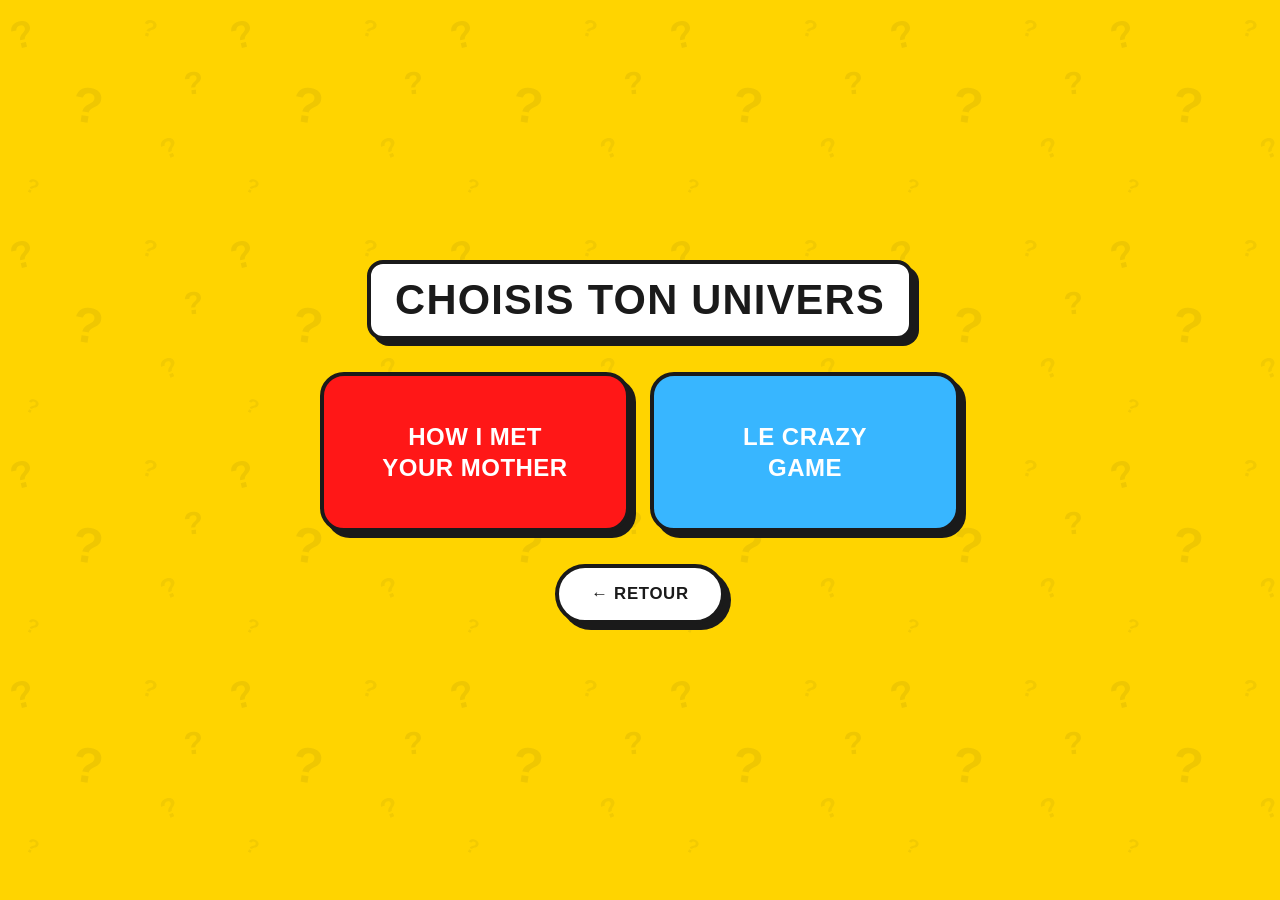
==== game.html @ 32decdde "Initial commit: site Qui est ce ? (structure complete, en attente des photos et du son) Co-Authored-" ====
<!DOCTYPE html>
<html lang="fr">
<head>
    <meta charset="UTF-8">
    <meta name="viewport" content="width=device-width, initial-scale=1.0, viewport-fit=cover">
    <meta name="robots" content="noindex, nofollow">
    <title>Choisis ton univers — Qui est ce ?</title>
    <link rel="stylesheet" href="css/style.css">
</head>
<body>
    <div class="page page--game">
        <h1 class="page-title">CHOISIS TON UNIVERS</h1>

        <main class="universe-grid">
            <button type="button" class="universe-card universe-card--red" data-universe="himym">
                <span class="universe-card__title">HOW I MET<br>YOUR MOTHER</span>
            </button>
            <button type="button" class="universe-card universe-card--blue" data-universe="crazyGame">
                <span class="universe-card__title">LE CRAZY<br>GAME</span>
            </button>
        </main>

        <a href="index.html" class="btn btn--ghost btn--back">&larr; RETOUR</a>
    </div>

    <script src="js/data.js" defer></script>
    <script src="js/game.js" defer></script>
</body>
</html>
---- css/style.css ----
/* =========================================================
   QUI EST CE ? — style.css
   Feuille de style unique, mobile-first.
   Les valeurs faciles à modifier sont regroupées dans :root.
   ========================================================= */

:root {
    /* Couleurs principales (modifiables ici uniquement) */
    --color-red: #FF1717;
    --color-red-dark: #cc0f0f;
    --color-blue: #38B6FF;
    --color-blue-dark: #1e93d9;
    --color-yellow: #FFD400;
    --color-yellow-soft: #FFE066;
    --color-white: #FFFFFF;
    --color-dark: #1A1A1A;
    --color-gray: #4d4d4d;

    /* Effets communs */
    --border-thick: 4px solid var(--color-dark);
    --radius-lg: 24px;
    --radius-md: 16px;
    --shadow-hard: 6px 6px 0 var(--color-dark);
    --shadow-hard-sm: 3px 3px 0 var(--color-dark);

    color-scheme: light;
}

/* ---------- Reset léger ---------- */
*,
*::before,
*::after {
    box-sizing: border-box;
}

html,
body {
    margin: 0;
    padding: 0;
    min-height: 100%;
}

body {
    font-family: "Segoe UI", "Helvetica Neue", Arial, sans-serif;
    color: var(--color-dark);
    background-color: var(--color-yellow);
    /* Motif de points d'interrogation en fond, léger et généré en CSS (aucune image externe) */
    background-image:
        url("data:image/svg+xml,%3Csvg xmlns='http://www.w3.org/2000/svg' width='220' height='220' viewBox='0 0 220 220'%3E%3Ctext x='14' y='50' font-family='Arial, sans-serif' font-weight='900' font-size='38' fill='%231A1A1A' fill-opacity='0.07' transform='rotate(-14 14 50)'%3E%3F%3C/text%3E%3Ctext x='140' y='34' font-family='Arial, sans-serif' font-weight='900' font-size='24' fill='%231A1A1A' fill-opacity='0.06' transform='rotate(18 140 34)'%3E%3F%3C/text%3E%3Ctext x='70' y='120' font-family='Arial, sans-serif' font-weight='900' font-size='50' fill='%231A1A1A' fill-opacity='0.07' transform='rotate(9 70 120)'%3E%3F%3C/text%3E%3Ctext x='165' y='160' font-family='Arial, sans-serif' font-weight='900' font-size='28' fill='%231A1A1A' fill-opacity='0.06' transform='rotate(-22 165 160)'%3E%3F%3C/text%3E%3Ctext x='24' y='190' font-family='Arial, sans-serif' font-weight='900' font-size='20' fill='%231A1A1A' fill-opacity='0.06' transform='rotate(24 24 190)'%3E%3F%3C/text%3E%3Ctext x='185' y='95' font-family='Arial, sans-serif' font-weight='900' font-size='32' fill='%231A1A1A' fill-opacity='0.07' transform='rotate(-6 185 95)'%3E%3F%3C/text%3E%3C/svg%3E");
    background-repeat: repeat;
    background-size: 220px 220px;
    animation: bg-drift 60s linear infinite;
    overflow-x: hidden;
}

@keyframes bg-drift {
    from { background-position: 0 0; }
    to { background-position: -220px -220px; }
}

@media (prefers-reduced-motion: reduce) {
    body { animation: none; }
    *, *::before, *::after {
        animation-duration: 0.001ms !important;
        animation-iteration-count: 1 !important;
        transition-duration: 0.001ms !important;
    }
}

img {
    max-width: 100%;
    display: block;
}

/* ---------- Layout commun ---------- */
.page {
    min-height: 100vh;
    min-height: 100dvh;
    display: flex;
    flex-direction: column;
    align-items: center;
    justify-content: center;
    padding: 24px 16px 40px;
    text-align: center;
    gap: 24px;
}

.page-title {
    font-size: clamp(1.6rem, 5vw + 0.5rem, 2.6rem);
    font-weight: 900;
    letter-spacing: 0.03em;
    color: var(--color-dark);
    background: var(--color-white);
    border: var(--border-thick);
    border-radius: var(--radius-md);
    box-shadow: var(--shadow-hard);
    padding: 12px 24px;
    margin: 0 0 8px;
    max-width: 100%;
    word-break: break-word;
}

/* ---------- Boutons ---------- */
.btn {
    display: inline-flex;
    align-items: center;
    justify-content: center;
    gap: 10px;
    font-family: inherit;
    font-weight: 800;
    font-size: 1.05rem;
    letter-spacing: 0.04em;
    text-decoration: none;
    color: var(--color-white);
    background: var(--color-red);
    border: var(--border-thick);
    border-radius: 999px;
    padding: 16px 32px;
    min-height: 56px;
    cursor: pointer;
    box-shadow: var(--shadow-hard);
    transition: transform 0.12s ease, box-shadow 0.12s ease, background-color 0.12s ease;
    touch-action: manipulation;
    -webkit-tap-highlight-color: transparent;
    user-select: none;
}

.btn:hover {
    background: var(--color-red-dark);
}

.btn:active,
.btn.is-pressed {
    transform: translate(3px, 3px);
    box-shadow: var(--shadow-hard-sm);
}

.btn:focus-visible {
    outline: 4px solid var(--color-dark);
    outline-offset: 3px;
}

.btn:disabled {
    opacity: 0.55;
    cursor: not-allowed;
    transform: none;
    box-shadow: var(--shadow-hard);
}

.btn--primary {
    background: var(--color-red);
}

.btn--secondary {
    background: var(--color-blue);
}
.btn--secondary:hover {
    background: var(--color-blue-dark);
}

.btn--ghost {
    background: var(--color-white);
    color: var(--color-dark);
}
.btn--ghost:hover {
    background: var(--color-yellow-soft);
}

.btn--large {
    font-size: 1.25rem;
    padding: 18px 40px;
    min-height: 64px;
}

.btn--back {
    margin-top: 8px;
}

/* ---------- Page d'accueil ---------- */
.home-content {
    display: flex;
    flex-direction: column;
    align-items: center;
    gap: 28px;
}

.title {
    font-size: clamp(2.4rem, 10vw, 5rem);
    font-weight: 900;
    line-height: 1.05;
    margin: 0;
    color: var(--color-white);
    -webkit-text-stroke: 3px var(--color-dark);
    text-shadow:
        4px 4px 0 var(--color-dark),
        0 0 0 var(--color-dark);
    transform: rotate(-2deg);
}

.title-accent {
    color: var(--color-blue);
    -webkit-text-stroke: 3px var(--color-dark);
}

.subtitle {
    font-size: clamp(1.1rem, 3vw, 1.5rem);
    font-weight: 700;
    color: var(--color-dark);
    background: var(--color-white);
    border: var(--border-thick);
    border-radius: 999px;
    padding: 8px 22px;
    box-shadow: var(--shadow-hard-sm);
    margin: 0;
}

/* Animation d'entrée douce (déclenchée par home.js) */
.reveal {
    opacity: 0;
    transform: translateY(18px);
    transition: opacity 0.5s ease, transform 0.5s ease;
}
.reveal--active {
    opacity: 1;
    transform: translateY(0);
}

/* ---------- Page de choix d'univers ---------- */
.universe-grid {
    display: flex;
    flex-direction: column;
    gap: 20px;
    width: 100%;
    max-width: 640px;
}

@media (min-width: 640px) {
    .universe-grid {
        flex-direction: row;
    }
}

.universe-card {
    flex: 1;
    font-family: inherit;
    font-weight: 900;
    font-size: clamp(1.1rem, 3.2vw, 1.5rem);
    letter-spacing: 0.02em;
    color: var(--color-white);
    border: var(--border-thick);
    border-radius: var(--radius-lg);
    box-shadow: var(--shadow-hard);
    padding: 40px 20px;
    min-height: 160px;
    cursor: pointer;
    display: flex;
    align-items: center;
    justify-content: center;
    text-align: center;
    line-height: 1.3;
    transition: transform 0.12s ease, box-shadow 0.12s ease;
    touch-action: manipulation;
    -webkit-tap-highlight-color: transparent;
}

.universe-card:active,
.universe-card.is-pressed {
    transform: translate(4px, 4px);
    box-shadow: var(--shadow-hard-sm);
}

.universe-card:focus-visible {
    outline: 4px solid var(--color-dark);
    outline-offset: 3px;
}

.universe-card--red { background: var(--color-red); }
.universe-card--red:hover { background: var(--color-red-dark); }

.universe-card--blue { background: var(--color-blue); }
.universe-card--blue:hover { background: var(--color-blue-dark); }

/* ---------- Page roulette ---------- */
.roulette-area {
    display: flex;
    flex-direction: column;
    align-items: center;
    gap: 24px;
    width: 100%;
    max-width: 420px;
}

.reel {
    background: var(--color-white);
    border: var(--border-thick);
    border-radius: var(--radius-lg);
    box-shadow: var(--shadow-hard);
    padding: 20px;
    width: 100%;
    display: flex;
    flex-direction: column;
    align-items: center;
    gap: 14px;
}

.reel__photo-wrap {
    width: 100%;
    max-width: 260px;
    aspect-ratio: 1 / 1;
    border: var(--border-thick);
    border-radius: var(--radius-md);
    overflow: hidden;
    background: var(--color-yellow-soft);
    display: flex;
    align-items: center;
    justify-content: center;
    position: relative;
}

.reel__photo {
    width: 100%;
    height: 100%;
    object-fit: cover;
    object-position: center;
}

.reel__photo-wrap.is-missing .reel__photo {
    display: none;
}

.reel__photo-wrap.is-missing::after {
    content: "?";
    font-size: 5rem;
    font-weight: 900;
    color: var(--color-dark);
    opacity: 0.35;
}

.reel__photo-wrap.is-spinning {
    animation: reel-flicker 0.12s ease-in-out;
}

@keyframes reel-flicker {
    from { transform: scale(0.97); opacity: 0.7; }
    to { transform: scale(1); opacity: 1; }
}

.reel__photo-wrap.is-final {
    animation: reel-reveal 0.45s ease-out;
}

@keyframes reel-reveal {
    0% { transform: scale(0.85); opacity: 0.3; }
    60% { transform: scale(1.06); opacity: 1; }
    100% { transform: scale(1); opacity: 1; }
}

.reel__name {
    font-size: 1.4rem;
    font-weight: 900;
    letter-spacing: 0.02em;
    margin: 0;
    min-height: 1.6em;
}

.result-banner {
    font-size: clamp(1.3rem, 4vw, 1.8rem);
    font-weight: 900;
    color: var(--color-dark);
    background: var(--color-yellow);
    border: var(--border-thick);
    border-radius: var(--radius-md);
    padding: 8px 20px;
    box-shadow: var(--shadow-hard-sm);
    animation: banner-pop 0.35s ease-out;
}

@keyframes banner-pop {
    0% { transform: scale(0.7); opacity: 0; }
    100% { transform: scale(1); opacity: 1; }
}

.result-actions {
    display: flex;
    flex-direction: column;
    gap: 14px;
    width: 100%;
    max-width: 280px;
}

@media (min-width: 480px) {
    .result-actions {
        flex-direction: row;
        max-width: none;
    }
}

/* ---------- Utilitaires ---------- */
[hidden] {
    display: none !important;
}
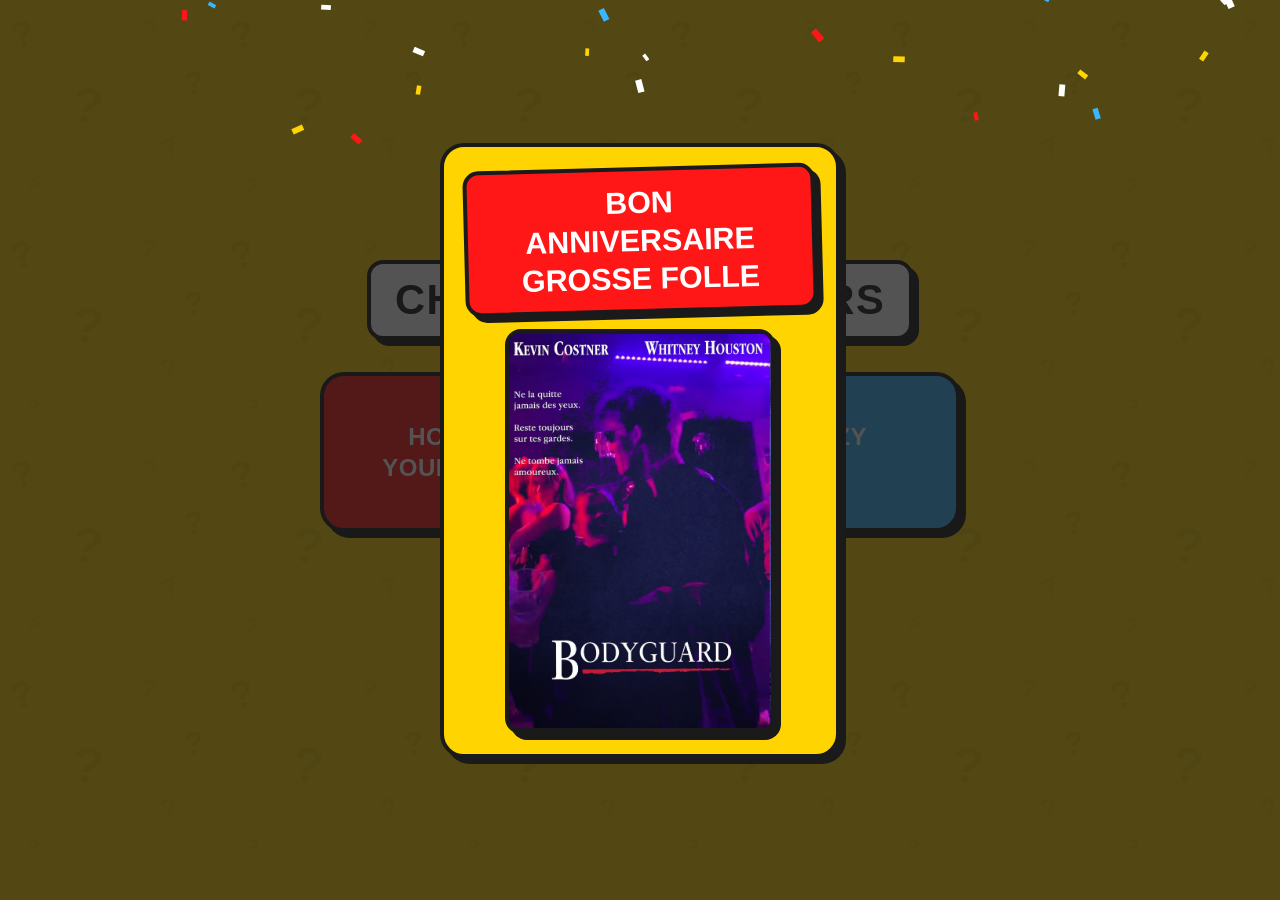
==== commit 7e137e9a: "Pop-up d'anniversaire aussi sur la page game.html Co-Authored-By: Claude Sonnet 5.5 <noreply@anthrop" ====
--- a/game.html
+++ b/game.html
@@ -23,7 +23,19 @@
         <a href="index.html" class="btn btn--ghost btn--back">&larr; RETOUR</a>
     </div>
 
+    <!-- Pop-up d'anniversaire temporaire (voir js/anniversaire.js) -->
+    <div id="birthday-popup" class="popup" role="dialog" aria-modal="true" aria-labelledby="birthday-title">
+        <div class="popup__box">
+            <p id="birthday-title" class="birthday-banner">BON ANNIVERSAIRE<br>GROSSE FOLLE</p>
+            <img class="birthday-photo" src="assets/anniversaire/photo.jpg" alt="Affiche Bodyguard : Ne la quitte jamais des yeux">
+        </div>
+    </div>
+
+    <audio id="birthday-audio" src="assets/anniversaire/musique-depart10s.mp3" preload="auto"></audio>
+
     <script src="js/data.js" defer></script>
     <script src="js/game.js" defer></script>
+    <script src="js/confetti.js" defer></script>
+    <script src="js/anniversaire.js" defer></script>
 </body>
 </html>
--- a/css/style.css
+++ b/css/style.css
@@ -399,3 +399,101 @@
 [hidden] {
     display: none !important;
 }
+
+/* ---------- Pop-up d'anniversaire ---------- */
+.birthday-banner {
+    margin: 0;
+    font-size: clamp(1.2rem, 5vw, 1.9rem);
+    font-weight: 900;
+    line-height: 1.25;
+    color: var(--color-white);
+    background: var(--color-red);
+    border: var(--border-thick);
+    border-radius: var(--radius-md);
+    box-shadow: var(--shadow-hard);
+    padding: 12px 24px;
+    transform: rotate(-1.5deg);
+}
+
+.birthday-photo {
+    height: min(45vh, 480px);
+    aspect-ratio: 2 / 3;
+    max-width: 100%;
+    object-fit: contain;
+    border: var(--border-thick);
+    border-radius: var(--radius-md);
+    box-shadow: var(--shadow-hard);
+    background: var(--color-dark);
+}
+
+.popup {
+    position: fixed;
+    inset: 0;
+    z-index: 100;
+    display: flex;
+    align-items: center;
+    justify-content: center;
+    padding: 16px;
+    background: rgba(26, 26, 26, 0.75);
+    overflow-y: auto;
+    animation: popup-fade 0.3s ease-out;
+}
+
+.popup__box {
+    display: flex;
+    flex-direction: column;
+    align-items: center;
+    gap: 16px;
+    width: 100%;
+    max-width: 400px;
+    margin: auto;
+    padding: 20px;
+    text-align: center;
+    background: var(--color-yellow);
+    border: var(--border-thick);
+    border-radius: var(--radius-lg);
+    box-shadow: var(--shadow-hard);
+}
+
+@keyframes popup-fade {
+    from { opacity: 0; }
+    to { opacity: 1; }
+}
+
+.confetti-canvas {
+    position: fixed;
+    inset: 0;
+    width: 100%;
+    height: 100%;
+    z-index: 101;
+    pointer-events: none;
+}
+
+/* Notes de musique qui se promènent dans le fond du pop-up */
+.popup__box {
+    position: relative;
+    z-index: 1;
+}
+
+.music-note {
+    position: fixed;
+    bottom: -60px;
+    z-index: 0;
+    font-weight: 700;
+    line-height: 1;
+    pointer-events: none;
+    user-select: none;
+    animation: note-float linear infinite;
+}
+
+@keyframes note-float {
+    0%   { transform: translate(0, 0) rotate(-15deg); opacity: 0; }
+    10%  { opacity: 0.9; }
+    50%  { transform: translate(40px, -55vh) rotate(15deg); }
+    90%  { opacity: 0.9; }
+    100% { transform: translate(-20px, -115vh) rotate(-15deg); opacity: 0; }
+}
+
+@media (prefers-reduced-motion: reduce) {
+    .music-note { display: none; }
+}
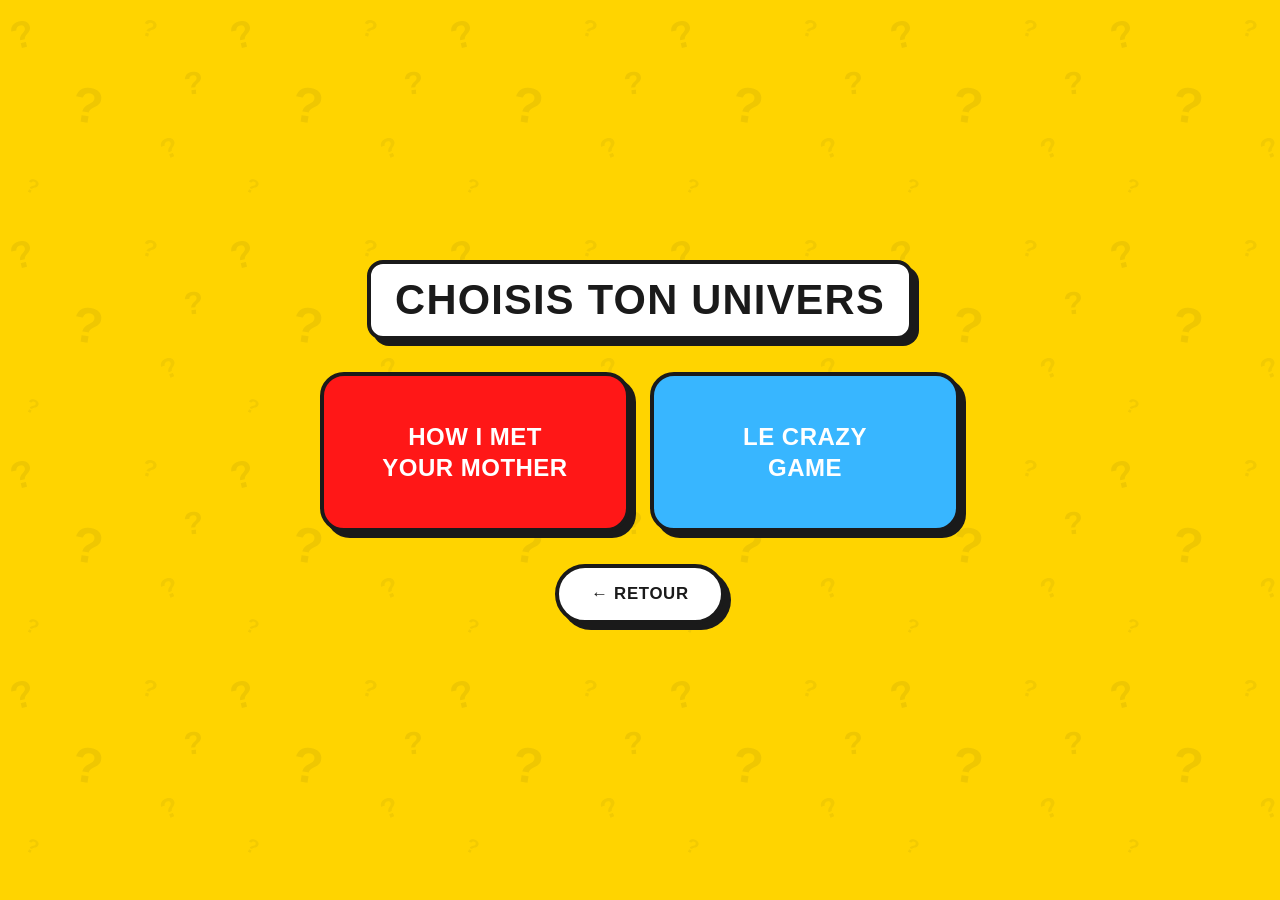
==== commit 7887594f: "Pop-up d'anniversaire désactivé (interrupteur ENABLED dans anniversaire.js), tout est gardé Co-Autho" ====
--- a/game.html
+++ b/game.html
@@ -24,14 +24,14 @@
     </div>
 
     <!-- Pop-up d'anniversaire temporaire (voir js/anniversaire.js) -->
-    <div id="birthday-popup" class="popup" role="dialog" aria-modal="true" aria-labelledby="birthday-title">
+    <div id="birthday-popup" class="popup" hidden role="dialog" aria-modal="true" aria-labelledby="birthday-title">
         <div class="popup__box">
             <p id="birthday-title" class="birthday-banner">BON ANNIVERSAIRE<br>GROSSE FOLLE</p>
             <img class="birthday-photo" src="assets/anniversaire/photo.jpg" alt="Affiche Bodyguard : Ne la quitte jamais des yeux">
         </div>
     </div>
 
-    <audio id="birthday-audio" src="assets/anniversaire/musique-depart10s.mp3" preload="auto"></audio>
+    <audio id="birthday-audio" src="assets/anniversaire/musique-depart10s.mp3" preload="none"></audio>
 
     <script src="js/data.js" defer></script>
     <script src="js/game.js" defer></script>
